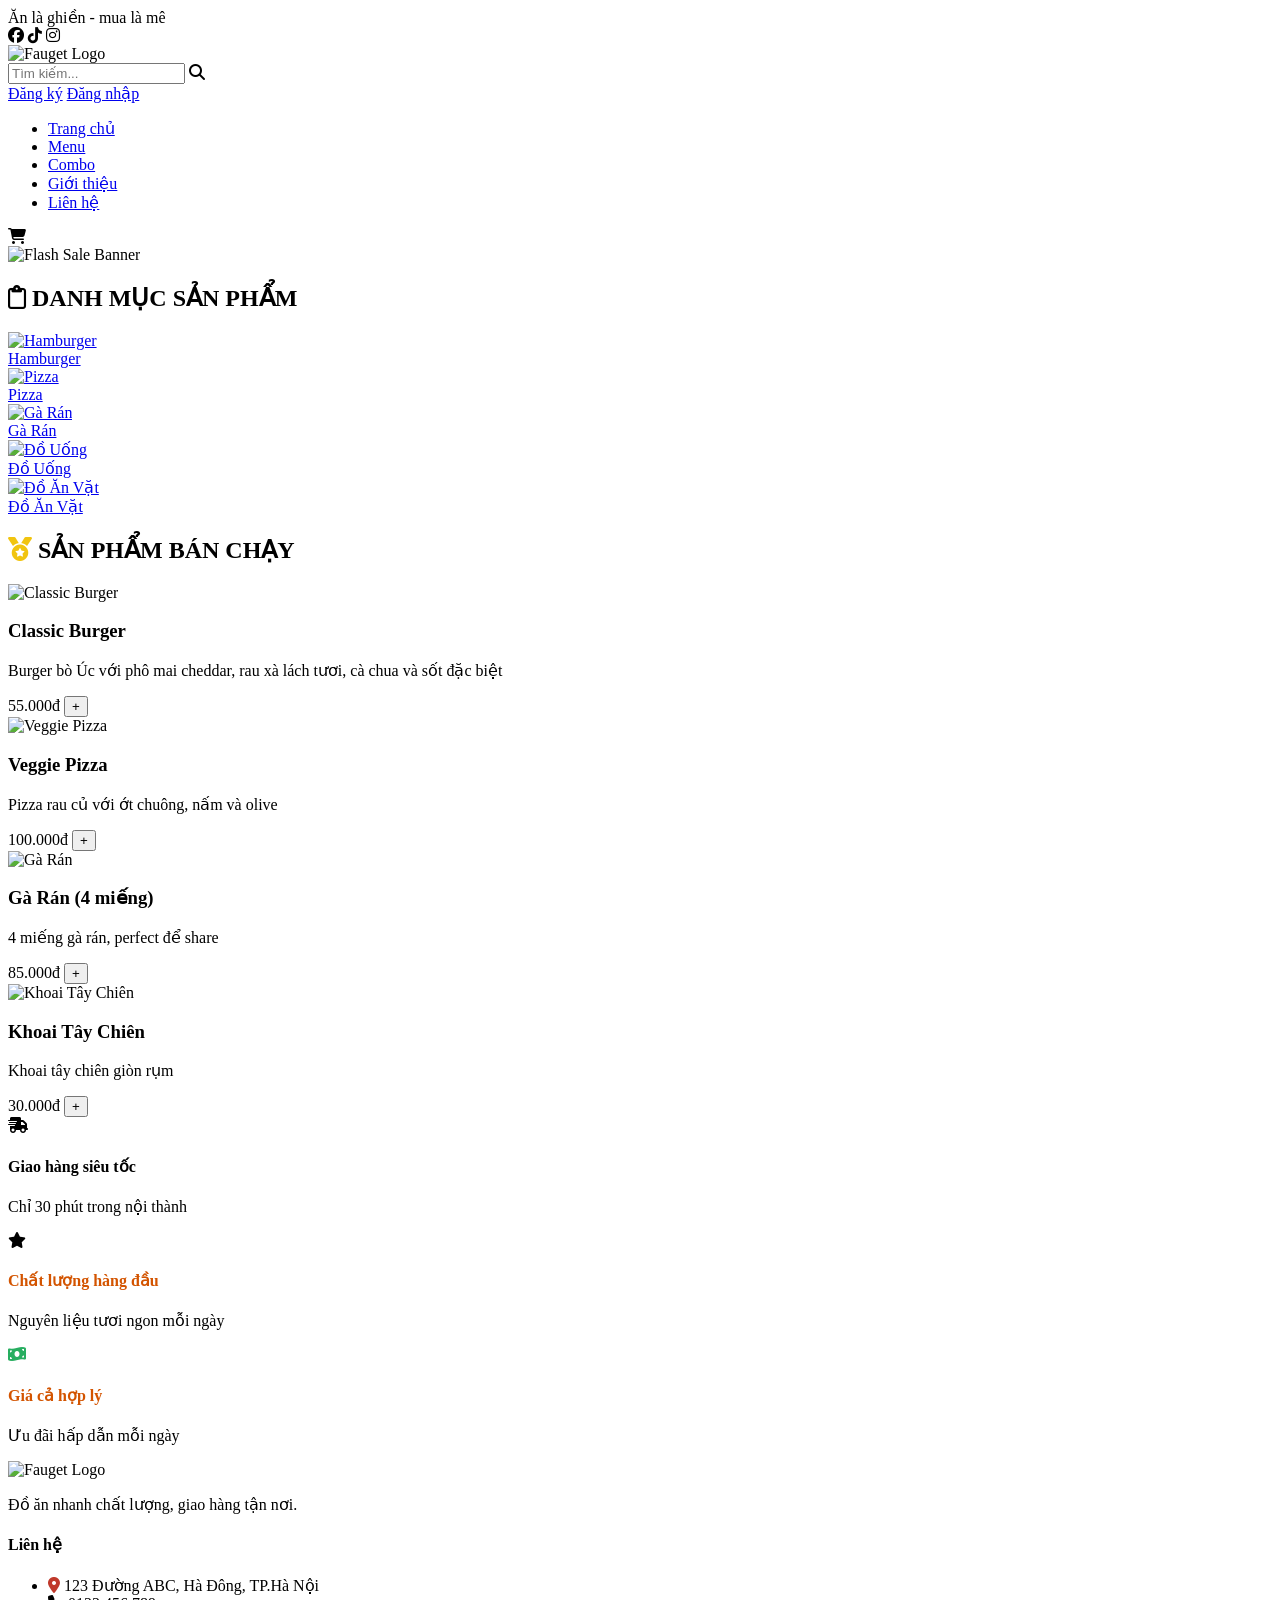
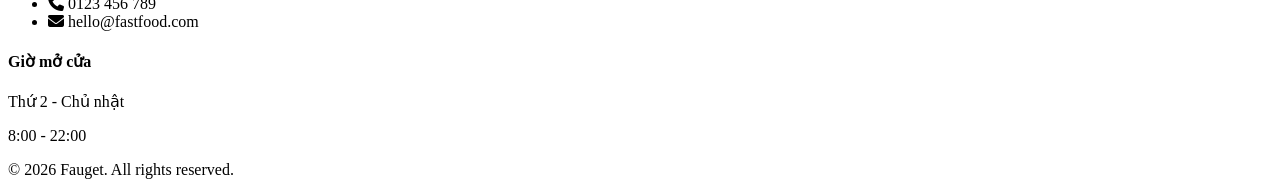
==== index.html @ 0ef101bf "Add files via upload" ====
<!DOCTYPE html>
<html lang="vi">
<head>
    <meta charset="UTF-8">
    <meta name="viewport" content="width=device-width, initial-scale=1.0">
    <title>Fauget Fast Food</title>
    <link rel="stylesheet" href="https://cdnjs.cloudflare.com/ajax/libs/font-awesome/6.4.0/css/all.min.css">
    <link href="https://fonts.googleapis.com/css2?family=Nunito:wght@400;600;700;800&display=swap" rel="stylesheet">
    <link rel="stylesheet" href="assets/css/index.css">
</head>
<body>

<div class="container">
    <div class="top-bar">
        <span>Ăn là ghiền - mua là mê</span>
        <div class="social-icons">
            <i class="fa-brands fa-facebook"></i>
            <i class="fa-brands fa-tiktok"></i>
            <i class="fa-brands fa-instagram"></i>
        </div>
    </div>

    <header class="header">
        <div class="logo">
            <img src="assets/images/fauget.png" alt="Fauget Logo"> 
        </div>
        <div class="search-bar">
            <input type="text" placeholder="Tìm kiếm...">
            <i class="fa-solid fa-magnifying-glass"></i>
        </div>
        <div class="auth-buttons">
            <a href="register.html" class="btn-register">Đăng ký</a>
            <a href="login.html">Đăng nhập</a>
        </div>
    </header>

    <nav class="navbar">
        <ul>
            <li><a href="index.html">Trang chủ</a></li>
            <li><a href="menu.html">Menu</a></li> 
            <li><a href="combo.html">Combo</a></li>
            <li><a href="introduce.html">Giới thiệu</a></li>
            <li><a href="contact.html">Liên hệ</a></li>
        </ul>
        <div class="cart-icon">
            <a href="cart.html" style="color: inherit; position: relative;">
                <i class="fa-solid fa-cart-shopping"></i>
                <span id="cart-badge" style="position: absolute; top: -10px; right: -15px; background: #da291c; color: white; border-radius: 50%; padding: 2px 6px; font-size: 12px; font-weight: bold; display: none;">0</span>
            </a>
        </div>
    </nav>

    <section class="banner">
        <img src="assets/images/banner.png" alt="Flash Sale Banner">
    </section>

    <div class="section-title-container">
        <h2 class="section-title"><i class="fa-regular fa-clipboard"></i> DANH MỤC SẢN PHẨM</h2>
    </div>
    <section class="categories">
        <a href="menu.html?category=burger" class="category-item">
            <div class="category-img"><img src="assets/images/hamburger.png" alt="Hamburger"></div>
            <span>Hamburger</span>
        </a>
        <a href="menu.html?category=pizza" class="category-item">
            <div class="category-img"><img src="assets/images/pizza.png" alt="Pizza"></div>
            <span>Pizza</span>
        </a>
        <a href="menu.html?category=chicken" class="category-item">
            <div class="category-img"><img src="assets/images/ga-ran.png" alt="Gà Rán"></div>
            <span>Gà Rán</span>
        </a>
        <a href="menu.html?category=drink" class="category-item">
            <div class="category-img"><img src="assets/images/drinks.png" alt="Đồ Uống"></div>
            <span>Đồ Uống</span>
        </a>
        <a href="menu.html?category=snack" class="category-item">
            <div class="category-img"><img src="assets/images/an-vat.png" alt="Đồ Ăn Vặt"></div>
            <span>Đồ Ăn Vặt</span>
        </a>
    </section>

    <div class="section-title-container">
        <h2 class="section-title"><i class="fa-solid fa-medal" style="color: #f1c40f;"></i> SẢN PHẨM BÁN CHẠY</h2>
    </div>
    <section class="products-grid">
        <div class="product-card">
            <img src="assets/images/classic-burger.png" alt="Classic Burger">
            <h3>Classic Burger</h3>
            <p>Burger bò Úc với phô mai cheddar, rau xà lách tươi, cà chua và sốt đặc biệt</p>
            <div class="price-row">
                <span class="price">55.000đ</span>
                <button class="add-btn" onclick="addToCart('b1')">+</button>
            </div>
        </div>
        <div class="product-card">
            <img src="assets/images/veggie-pizza.png" alt="Veggie Pizza">
            <h3>Veggie Pizza</h3>
            <p>Pizza rau củ với ớt chuông, nấm và olive</p>
            <div class="price-row">
                <span class="price">100.000đ</span>
                <button class="add-btn"onclick="addToCart('p3')">+</button>
            </div>
        </div>
        <div class="product-card">
            <img src="assets/images/ga-4-mieng.png" alt="Gà Rán">
            <h3>Gà Rán (4 miếng)</h3>
            <p>4 miếng gà rán, perfect để share</p>
            <div class="price-row">
                <span class="price">85.000đ</span>
                <button class="add-btn" onclick="addToCart('c2')">+</button>
            </div>
        </div>
        <div class="product-card">
            <img src="assets/images/khoai-tay-chien.png" alt="Khoai Tây Chiên">
            <h3>Khoai Tây Chiên</h3>
            <p>Khoai tây chiên giòn rụm</p>
            <div class="price-row">
                <span class="price">30.000đ</span>
                <button class="add-btn" onclick="addToCart('s1')">+</button>
            </div>
        </div>
    </section>

    <section class="features">
        <div class="feature-box">
            <i class="fa-solid fa-truck-fast"></i>
            <h4>Giao hàng siêu tốc</h4>
            <p>Chỉ 30 phút trong nội thành</p>
        </div>
        <div class="feature-box">
            <i class="fa-solid fa-star"></i>
            <h4 style="color: #d35400;">Chất lượng hàng đầu</h4>
            <p>Nguyên liệu tươi ngon mỗi ngày</p>
        </div>
        <div class="feature-box">
            <i class="fa-solid fa-money-bill-wave" style="color: #27ae60;"></i>
            <h4 style="color: #d35400;">Giá cả hợp lý</h4>
            <p>Ưu đãi hấp dẫn mỗi ngày</p>
        </div>
    </section>

    <footer class="footer">
        <div class="footer-content">
            <div class="footer-logo">
                <img src="assets/images/fauget.png" alt="Fauget Logo">
                <p>Đồ ăn nhanh chất lượng, giao hàng tận nơi.</p>
            </div>
            <div class="footer-contact">
                <h4>Liên hệ</h4>
                <ul>
                    <li><i class="fa-solid fa-location-dot" style="color: #c0392b;"></i> 123 Đường ABC, Hà Đông, TP.Hà Nội</li>
                    <li><i class="fa-solid fa-phone"></i> 0123 456 789</li>
                    <li><i class="fa-solid fa-envelope"></i> hello@fastfood.com</li>
                </ul>
            </div>
            <div class="footer-hours">
                <h4>Giờ mở cửa</h4>
                <p>Thứ 2 - Chủ nhật</p>
                <p>8:00 - 22:00</p>
            </div>
        </div>
        <div class="copyright">
            © 2026 Fauget. All rights reserved.
        </div>
    </footer>
</div>
<script src="assets/js/app.js"></script>
</body>
</html>
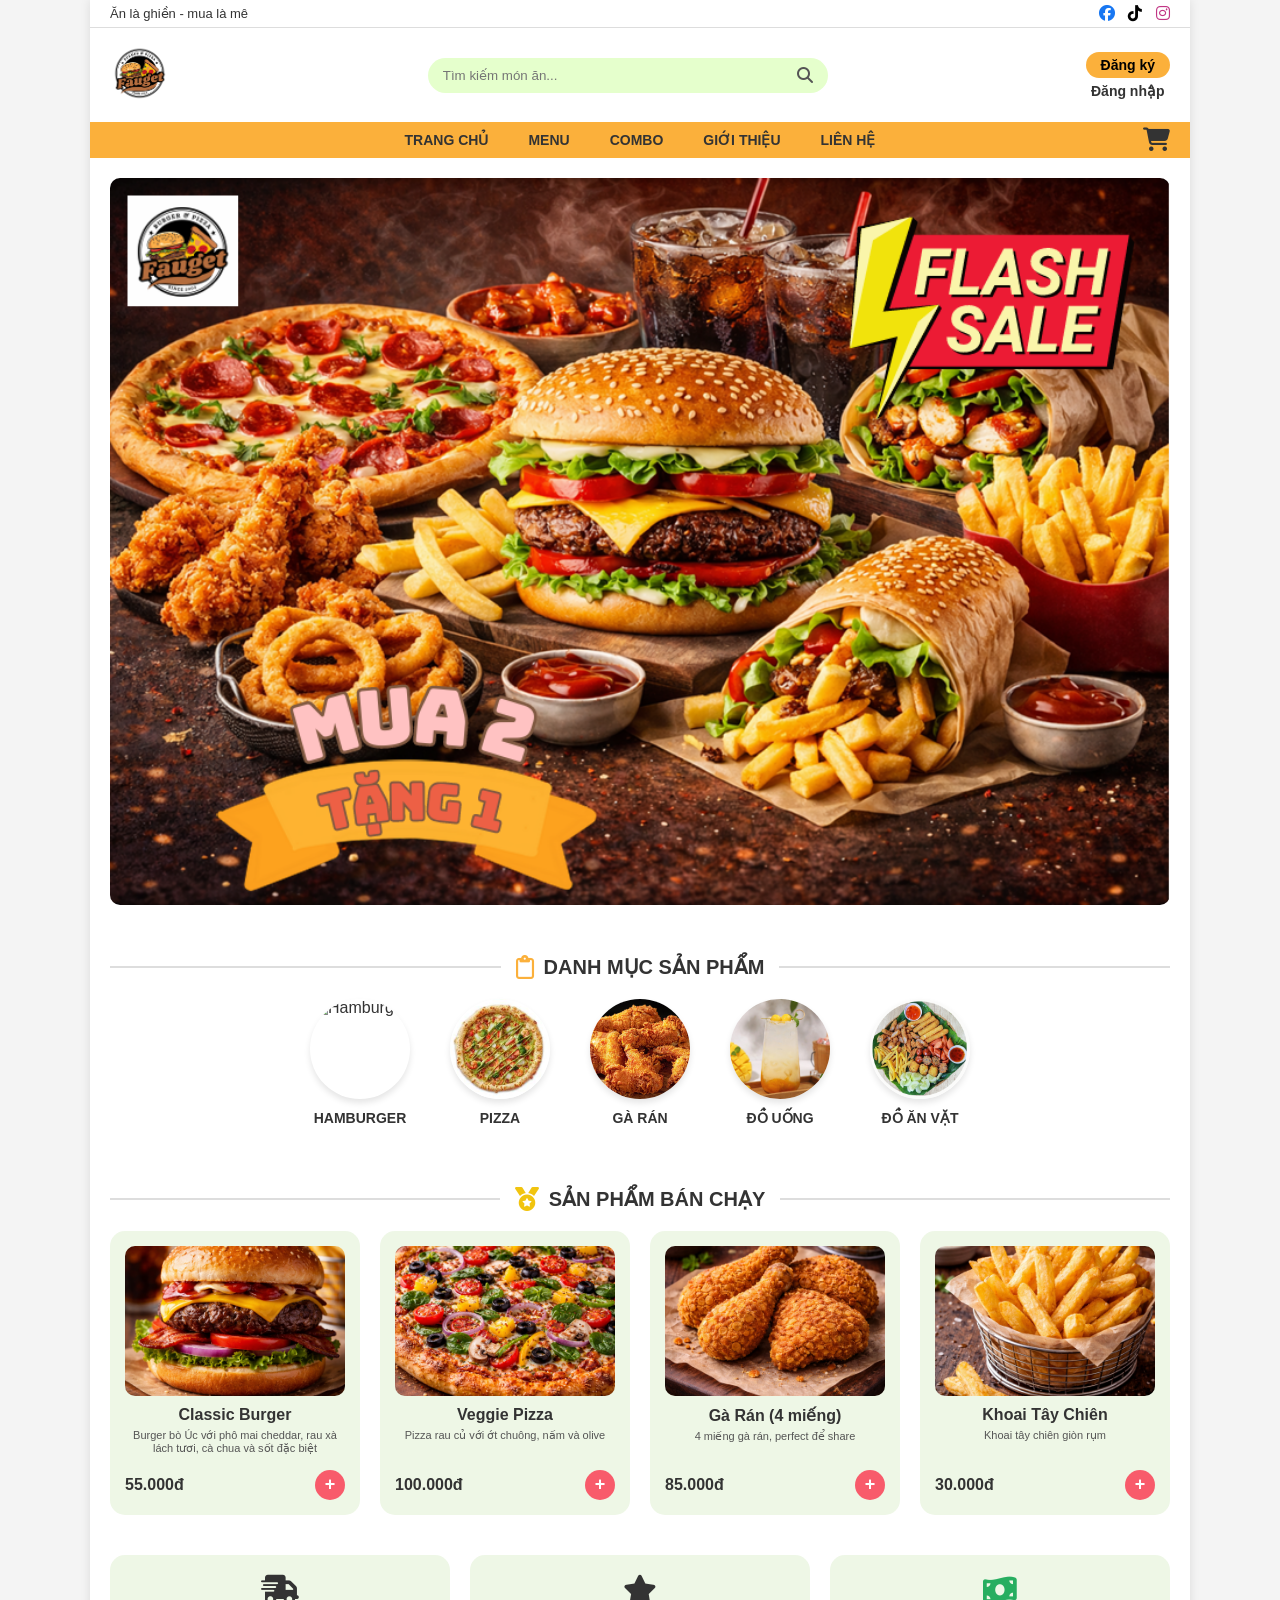
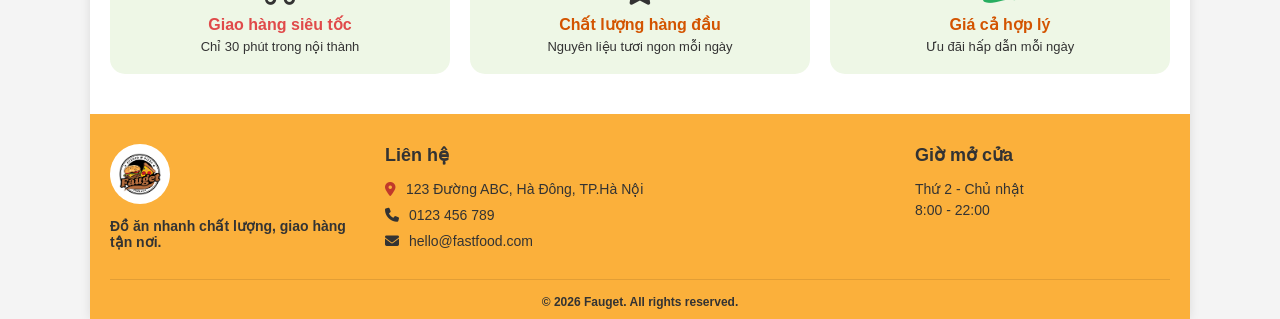
==== commit 330223dc: "update" ====
--- a/index.html
+++ b/index.html
@@ -25,7 +25,7 @@
             <img src="assets/images/fauget.png" alt="Fauget Logo"> 
         </div>
         <div class="search-bar">
-            <input type="text" placeholder="Tìm kiếm...">
+            <input type="text" placeholder="Tìm kiếm món ăn...">
             <i class="fa-solid fa-magnifying-glass"></i>
         </div>
         <div class="auth-buttons">
--- a/assets/css/index.css
+++ b/assets/css/index.css
@@ -0,0 +1,374 @@
+/* --- CÀI ĐẶT CHUNG --- */
+:root {
+    --primary-color: #fbb03b; 
+    --bg-light-green: #eef7e6; 
+    --text-dark: #333333;
+    --btn-red: #f85b6b; 
+    --border-color: #ddd;
+}
+
+* {
+    margin: 0;
+    padding: 0;
+    box-sizing: border-box;
+    font-family: 'Nunito', sans-serif;
+}
+
+body {
+    background-color: #f4f4f4;
+    color: var(--text-dark);
+}
+
+.container {
+    max-width: 1100px;
+    margin: 0 auto;
+    background-color: #ffffff;
+    box-shadow: 0 0 10px rgba(0,0,0,0.1);
+}
+
+a {
+    text-decoration: none;
+    color: inherit;
+}
+
+ul {
+    list-style: none;
+}
+
+/* --- TOP BAR --- */
+.top-bar {
+    display: flex;
+    justify-content: space-between;
+    align-items: center;
+    padding: 5px 20px;
+    font-size: 13px;
+    border-bottom: 1px solid var(--border-color);
+    background-color: #fff;
+}
+
+.social-icons i {
+    margin-left: 10px;
+    font-size: 16px;
+    cursor: pointer;
+    }
+.fa-facebook { color: #1877f2; }
+.fa-tiktok { color: #000; }
+.fa-instagram { color: #c13584; }
+
+/* --- HEADER --- */
+.header {
+    display: flex;
+    justify-content: space-between;
+    align-items: center;
+    padding: 15px 20px;
+    background-color: #fff;
+}
+
+.logo img {
+    height: 60px;
+}
+
+.search-bar {
+    flex: 1;
+    max-width: 400px;
+    position: relative;
+    margin: 0 20px;
+}
+
+.search-bar input {
+    width: 100%;
+    padding: 10px 40px 10px 15px;
+    border-radius: 20px;
+    border: none;
+    background-color: #e5ffcc;
+    outline: none;
+}
+
+.search-bar i {
+    position: absolute;
+    right: 15px;
+    top: 50%;
+    transform: translateY(-50%);
+    color: #555;
+    cursor: pointer;
+}
+
+.auth-buttons {
+    display: flex;
+    flex-direction: column;
+    align-items: center;
+    font-size: 14px;
+    font-weight: 700;
+}
+.auth-buttons .btn-register {
+    background-color: var(--primary-color);
+    padding: 5px 15px;
+    border-radius: 15px;
+    margin-bottom: 5px;
+    color: #000;
+}
+
+/* --- NAVIGATION --- */
+.navbar {
+    background-color: var(--primary-color);
+    display: flex;
+    justify-content: center;
+    align-items: center;
+    padding: 10px 20px;
+    position: relative;
+}
+
+.navbar ul {
+    display: flex;
+    gap: 40px;
+    font-weight: 800;
+    text-transform: uppercase;
+    font-size: 14px;
+}
+
+.navbar ul li a:hover {
+    color: #fff;
+}
+
+.cart-icon {
+    position: absolute;
+    right: 20px;
+    font-size: 24px;
+    cursor: pointer;
+}
+
+/* --- BANNER --- */
+.banner {
+    padding: 20px;
+}
+.banner img {
+    width: 100%;
+    border-radius: 10px;
+    display: block;
+}
+
+/* --- SECTION TITLES --- */
+.section-title-container {
+    display: flex;
+    align-items: center;
+    justify-content: center;
+    margin: 30px 20px 20px;
+}
+
+.section-title-container::before,
+.section-title-container::after {
+    content: "";
+    flex: 1;
+    border-bottom: 2px solid var(--border-color);
+}
+
+.section-title {
+    padding: 0 15px;
+    font-size: 20px;
+    font-weight: 800;
+    text-transform: uppercase;
+    display: flex;
+    align-items: center;
+    gap: 10px;
+}
+
+.section-title i {
+    color: var(--primary-color);
+    font-size: 24px;
+}
+
+/* --- CATEGORIES --- */
+.categories {
+    display: flex;
+    justify-content: center;
+    gap: 40px;
+    padding: 0 20px 30px;
+    flex-wrap: wrap;
+}
+
+.category-item {
+    text-align: center;
+    cursor: pointer;
+}
+
+.category-img {
+    width: 100px;
+    height: 100px;
+    border-radius: 50%;
+    overflow: hidden;
+    margin-bottom: 10px;
+    box-shadow: 0 4px 6px rgba(0,0,0,0.1);
+}
+
+.category-img img {
+    width: 100%;
+    height: 100%;
+    object-fit: cover;
+}
+
+.category-item span {
+    font-weight: 800;
+    font-size: 14px;
+    text-transform: uppercase;
+}
+
+/* --- BEST SELLERS --- */
+.products-grid {
+    display: grid;
+    grid-template-columns: repeat(4, 1fr);
+    gap: 20px;
+    padding: 0 20px 40px;
+}
+
+.product-card {
+    background-color: var(--bg-light-green);
+    border-radius: 15px;
+    padding: 15px;
+    display: flex;
+    flex-direction: column;
+    position: relative;
+}
+
+.product-card img {
+    width: 100%;
+    border-radius: 10px;
+    margin-bottom: 10px;
+    height: 150px;
+    object-fit: cover;
+}
+
+.product-card h3 {
+    font-size: 16px;
+    font-weight: 800;
+    margin-bottom: 5px;
+    text-align: center;
+}
+
+.product-card p {
+    font-size: 11px;
+    color: #555;
+    text-align: center;
+    margin-bottom: 15px;
+    flex-grow: 1;
+}
+
+.price-row {
+    display: flex;
+    justify-content: space-between;
+    align-items: center;
+}
+
+.price {
+    font-weight: 800;
+    font-size: 16px;
+}
+
+.add-btn {
+    background-color: var(--btn-red);
+    color: #fff;
+    width: 30px;
+    height: 30px;
+    border-radius: 50%;
+    display: flex;
+    justify-content: center;
+    align-items: center;
+    border: none;
+    cursor: pointer;
+    font-size: 18px;
+    font-weight: bold;
+}
+
+/* --- FEATURES --- */
+.features {
+    display: flex;
+    justify-content: space-between;
+    gap: 20px;
+    padding: 0 20px 40px;
+}
+
+.feature-box {
+    background-color: var(--bg-light-green);
+    flex: 1;
+    padding: 20px;
+    border-radius: 15px;
+    text-align: center;
+}
+
+.feature-box i {
+    font-size: 30px;
+    margin-bottom: 10px;
+    color: #333;
+}
+
+.feature-box h4 {
+    color: #e04a4a;
+    margin-bottom: 5px;
+    font-weight: 800;
+}
+
+.feature-box p {
+    font-size: 13px;
+}
+
+/* --- FOOTER --- */
+.footer {
+    background-color: var(--primary-color);
+    padding: 30px 20px 10px;
+}
+
+.footer-content {
+    display: grid;
+    grid-template-columns: 1fr 2fr 1fr;
+    gap: 20px;
+    margin-bottom: 20px;
+}
+
+.footer-logo img {
+    height: 60px;
+    margin-bottom: 10px;
+    background-color: #fff;
+    border-radius: 50%;
+    padding: 5px;
+}
+        
+.footer-logo p {
+    font-size: 14px;
+    font-weight: 600;
+}
+
+.footer-contact h4, .footer-hours h4 {
+    font-size: 18px;
+    margin-bottom: 15px;
+}
+
+.footer-contact ul li {
+    margin-bottom: 10px;
+    font-size: 14px;
+    display: flex;
+    align-items: center;
+    gap: 10px;
+}
+
+.footer-hours p {
+    font-size: 14px;
+    margin-bottom: 5px;
+}
+
+.copyright {
+    text-align: center;
+    padding-top: 15px;
+    border-top: 1px solid rgba(0,0,0,0.1);
+    font-size: 12px;
+    font-weight: 600;
+}
+
+/* Responsive cơ bản cho màn hình nhỏ */
+@media (max-width: 768px) {
+    .navbar ul { display: none; } 
+    .products-grid { grid-template-columns: repeat(2, 1fr); }
+    .features { flex-direction: column; }
+    .footer-content { grid-template-columns: 1fr; text-align: center; }
+    .footer-contact ul li { justify-content: center; }
+    .header { flex-wrap: wrap; }
+    .search-bar { order: 3; max-width: 100%; margin: 10px 0 0; }
+}
